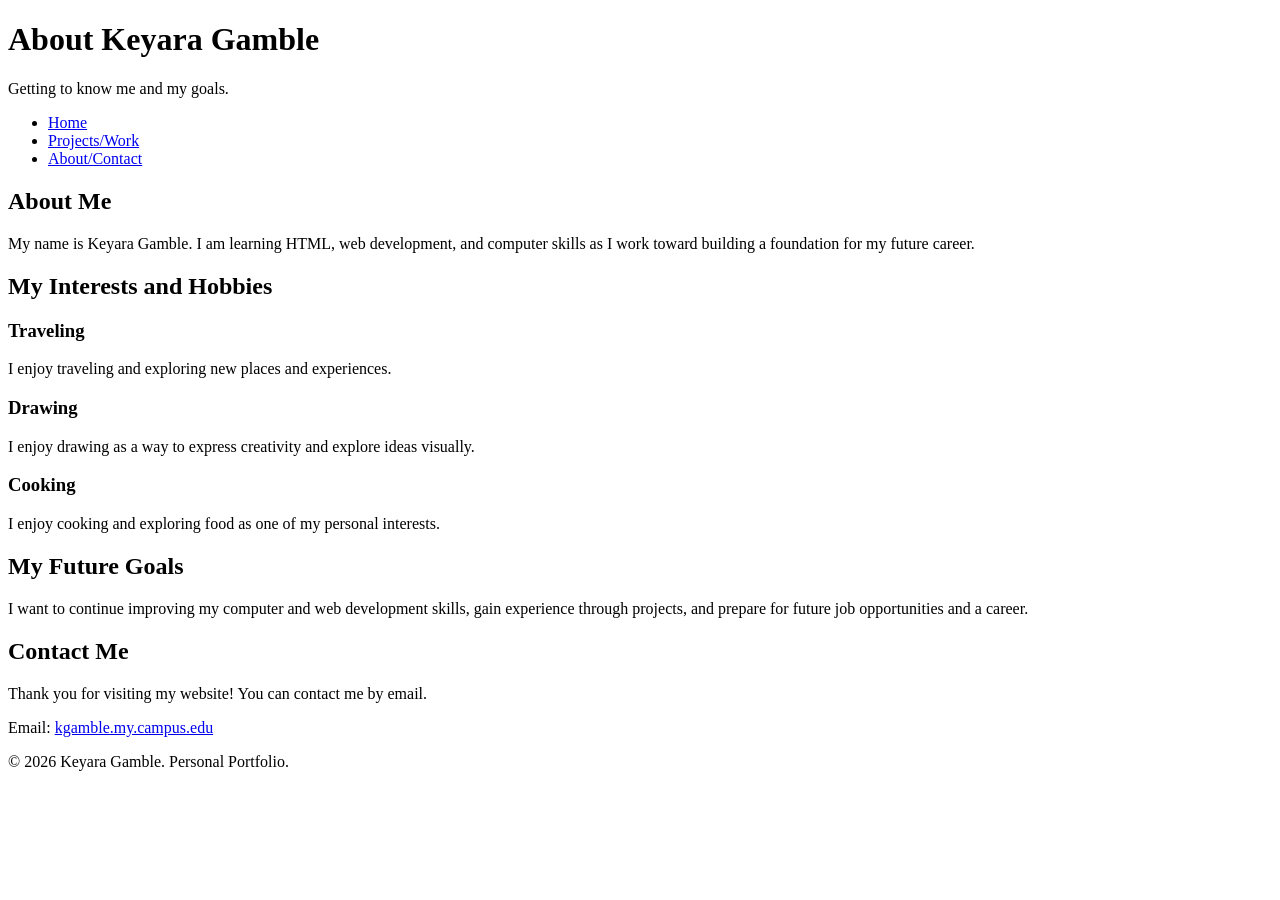
==== about.html @ 783340d3 "Add files via upload" ====
<!DOCTYPE html>
<html lang="en">
<head>
    <meta charset="UTF-8">
    <meta name="viewport" content="width=device-width, initial-scale=1.0">
    <title>About and Contact | Keyara Gamble</title>
</head>
<body>

    <header>
        <h1>About Keyara Gamble</h1>
        <p>Getting to know me and my goals.</p>
    </header>

    <nav>
        <ul>
            <li><a href="index.html">Home</a></li>
            <li><a href="projects.html">Projects/Work</a></li>
            <li><a href="about.html">About/Contact</a></li>
        </ul>
    </nav>

    <main>
        <section>
            <h2>About Me</h2>
            <p>
                My name is Keyara Gamble. I am learning HTML,
                web development, and computer skills as I work
                toward building a foundation for my future career.
            </p>
        </section>

        <section>
            <h2>My Interests and Hobbies</h2>

            <article>
                <h3>Traveling</h3>
                <p>
                    I enjoy traveling and exploring new places
                    and experiences.
                </p>
            </article>

            <article>
                <h3>Drawing</h3>
                <p>
                    I enjoy drawing as a way to express creativity
                    and explore ideas visually.
                </p>
            </article>

            <article>
                <h3>Cooking</h3>
                <p>
                    I enjoy cooking and exploring food as one of
                    my personal interests.
                </p>
            </article>
        </section>

        <section>
            <h2>My Future Goals</h2>
            <p>
                I want to continue improving my computer and
                web development skills, gain experience through
                projects, and prepare for future job opportunities
                and a career.
            </p>
        </section>

        <section>
            <h2>Contact Me</h2>
    <p>
        Thank you for visiting my website!
        You can contact me by email.
    </p>
    <p>
        Email:
        <a href="mailto:kgamble.my.campus.edu">
            kgamble.my.campus.edu
        </a>
    </p>
        </section>
    </main>

    <footer>
        <p>&copy; 2026 Keyara Gamble. Personal Portfolio.</p>
    </footer>

</body>
</html>
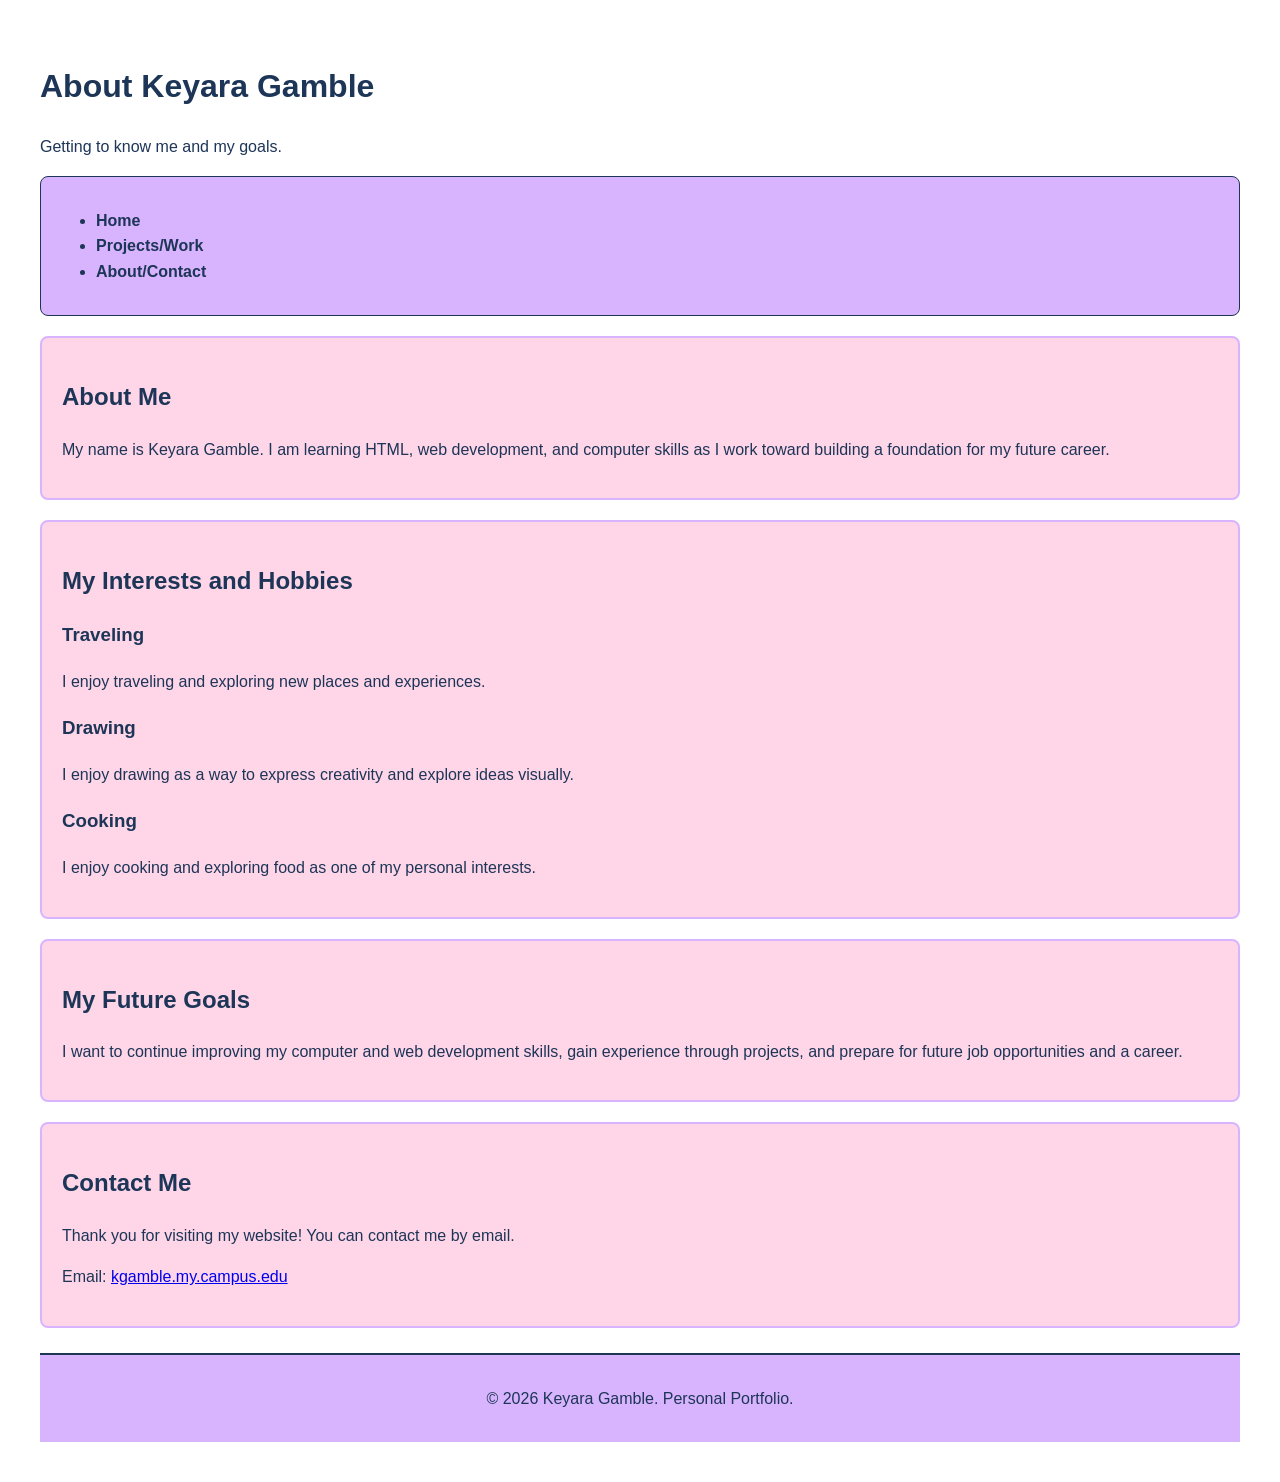
==== commit 2c384aa5: "Add files via upload" ====
--- a/about.html
+++ b/about.html
@@ -4,6 +4,7 @@
     <meta charset="UTF-8">
     <meta name="viewport" content="width=device-width, initial-scale=1.0">
     <title>About and Contact | Keyara Gamble</title>
+<link rel="stylesheet" href="style.css">
 </head>
 <body>
 
--- a/style.css
+++ b/style.css
@@ -0,0 +1,123 @@
+/* Color palette from your wireframe */
+:root {
+    --lavender: #D8B4FE;
+    --light-pink: #FFD6E8;
+    --mint-green: #D1F2D6;
+    --light-blue: #D6E8FF;
+    --dark-blue: #1D3557;
+    --white: #FFFFFF;
+}
+
+/* Type selector: overall page styling */
+body {
+    font-family: Arial, Helvetica, sans-serif;
+    background-color: var(--white);
+    color: var(--dark-blue);
+    margin: 20px;
+    padding: 20px;
+    line-height: 1.6;
+}
+
+/* ID selector: main heading */
+#main-title {
+    color: var(--dark-blue);
+    background-color: var(--lavender);
+    text-align: center;
+    padding: 20px;
+    margin: 20px 0;
+    border: 2px solid var(--dark-blue);
+    border-radius: 8px;
+}
+
+/* Class selector: introduction section */
+.intro {
+    background-color: var(--light-blue);
+    padding: 20px;
+    margin: 20px 0;
+    border: 2px solid var(--lavender);
+    border-radius: 8px;
+}
+
+/* Navigation styling */
+nav {
+    background-color: var(--lavender);
+    padding: 15px;
+    margin-bottom: 20px;
+    border: 1px solid var(--dark-blue);
+    border-radius: 8px;
+}
+
+nav a {
+    color: var(--dark-blue);
+    text-decoration: none;
+    font-weight: bold;
+    margin-right: 20px;
+}
+
+nav a:hover {
+    color: #7041A6;
+    text-decoration: underline;
+}
+
+/* Section styling */
+section {
+    background-color: var(--light-pink);
+    padding: 20px;
+    margin: 20px 0;
+    border: 2px solid var(--lavender);
+    border-radius: 8px;
+}
+
+/* Project cards */
+.project {
+    background-color: var(--mint-green);
+    padding: 18px;
+    margin: 15px 0;
+    border: 2px solid #8ABF98;
+    border-radius: 8px;
+}
+
+/* Interest cards */
+.interest {
+    background-color: var(--light-blue);
+    padding: 15px;
+    margin: 10px;
+    border: 1px solid #A7C7F5;
+    border-radius: 10px;
+}
+
+/* Buttons and links */
+.button {
+    display: inline-block;
+    background-color: var(--lavender);
+    color: var(--dark-blue);
+    padding: 10px 18px;
+    margin: 10px 0;
+    border: 2px solid #9B72CF;
+    border-radius: 5px;
+    text-decoration: none;
+    font-weight: bold;
+}
+
+.button:hover {
+    background-color: var(--light-pink);
+}
+
+/* Images */
+img {
+    max-width: 100%;
+    height: auto;
+    border: 2px solid var(--dark-blue);
+    border-radius: 5px;
+    padding: 4px;
+}
+
+/* Footer */
+footer {
+    background-color: var(--lavender);
+    color: var(--dark-blue);
+    text-align: center;
+    padding: 15px;
+    margin-top: 25px;
+    border-top: 2px solid var(--dark-blue);
+}
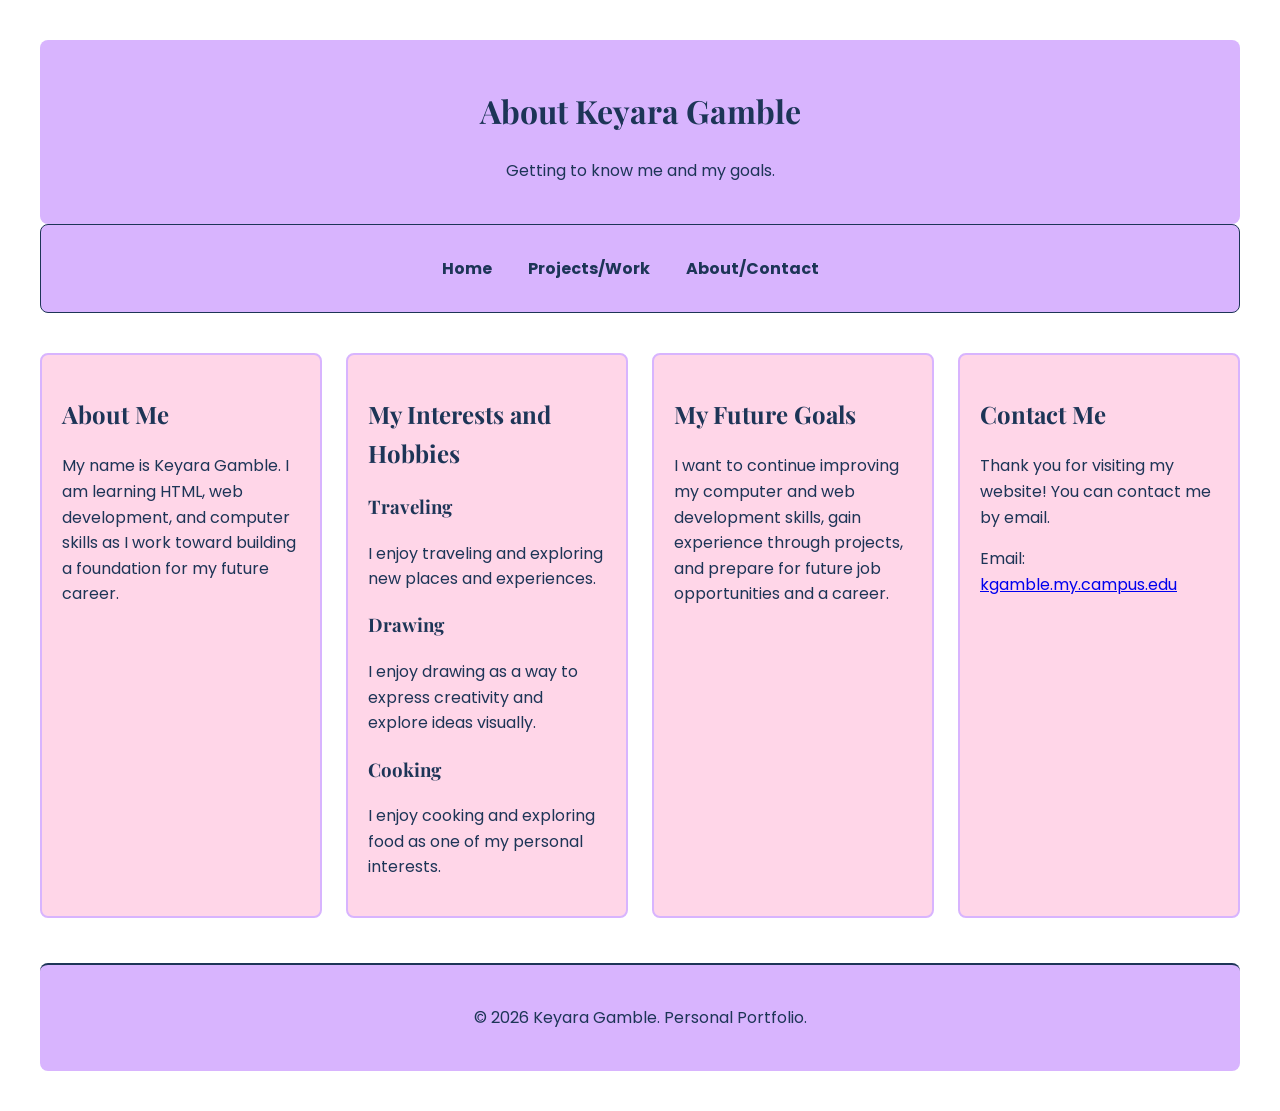
==== commit 9cca8b57: "Add files via upload" ====
--- a/about.html
+++ b/about.html
@@ -3,6 +3,9 @@
 <head>
     <meta charset="UTF-8">
     <meta name="viewport" content="width=device-width, initial-scale=1.0">
+    <link rel="preconnect" href="https://fonts.googleapis.com">
+<link rel="preconnect" href="https://fonts.gstatic.com" crossorigin>
+<link href="https://fonts.googleapis.com/css2?family=Poppins:wght@400;500;600;700&family=Playfair+Display:wght@400;600;700&display=swap" rel="stylesheet">
     <title>About and Contact | Keyara Gamble</title>
 <link rel="stylesheet" href="style.css">
 </head>
--- a/style.css
+++ b/style.css
@@ -121,3 +121,134 @@
     margin-top: 25px;
     border-top: 2px solid var(--dark-blue);
 }
+
+/* =================================
+   RESPONSIVE PORTFOLIO DESIGN
+   ================================= */
+
+/* Consistent sizing and spacing */
+* {
+    box-sizing: border-box;
+}
+
+/* Main page layout using CSS Grid */
+main {
+    display: grid;
+    grid-template-columns: repeat(auto-fit, minmax(280px, 1fr));
+    gap: 24px;
+    max-width: 1200px;
+    margin: 0 auto;
+}
+
+/* Navigation using Flexbox */
+nav ul {
+    display: flex;
+    justify-content: center;
+    align-items: center;
+    flex-wrap: wrap;
+    gap: 16px;
+    list-style: none;
+    padding: 16px;
+    margin: 0;
+}
+
+nav li {
+    margin: 0;
+}
+
+/* Images adjust to screen size */
+img {
+    max-width: 100%;
+    height: auto;
+    display: block;
+    border-radius: 8px;
+}
+
+/* Header and footer */
+header,
+footer {
+    text-align: center;
+    padding: 24px;
+    background-color: var(--lavender);
+    border-radius: 8px;
+}
+
+/* Links and buttons */
+a {
+    transition: color 0.3s ease;
+}
+
+/* =================================
+   TABLET RESPONSIVENESS
+   ================================= */
+
+@media screen and (max-width: 768px) {
+
+    body {
+        margin: 16px;
+        padding: 16px;
+    }
+
+    main {
+        grid-template-columns: 1fr;
+        gap: 16px;
+    }
+
+    nav ul {
+        gap: 12px;
+    }
+
+    header {
+        padding: 16px;
+    }
+}
+
+/* =================================
+   MOBILE RESPONSIVENESS
+   ================================= */
+
+@media screen and (max-width: 320px) {
+
+    body {
+        margin: 8px;
+        padding: 8px;
+        font-size: 15px;
+    }
+
+    h1 {
+        font-size: 24px;
+    }
+
+    h2 {
+        font-size: 20px;
+    }
+
+    nav ul {
+        flex-direction: column;
+        gap: 8px;
+    }
+
+    nav a {
+        display: block;
+        padding: 8px;
+    }
+
+    section {
+        padding: 16px;
+        margin: 16px 0;
+    }
+
+    .project,
+    .interest {
+        padding: 16px;
+        margin: 8px 0;
+    }
+}
+body {
+    font-family: 'Poppins', sans-serif;
+}
+
+h1, h2, h3 {
+    font-family: 'Playfair Display', serif;
+}
+
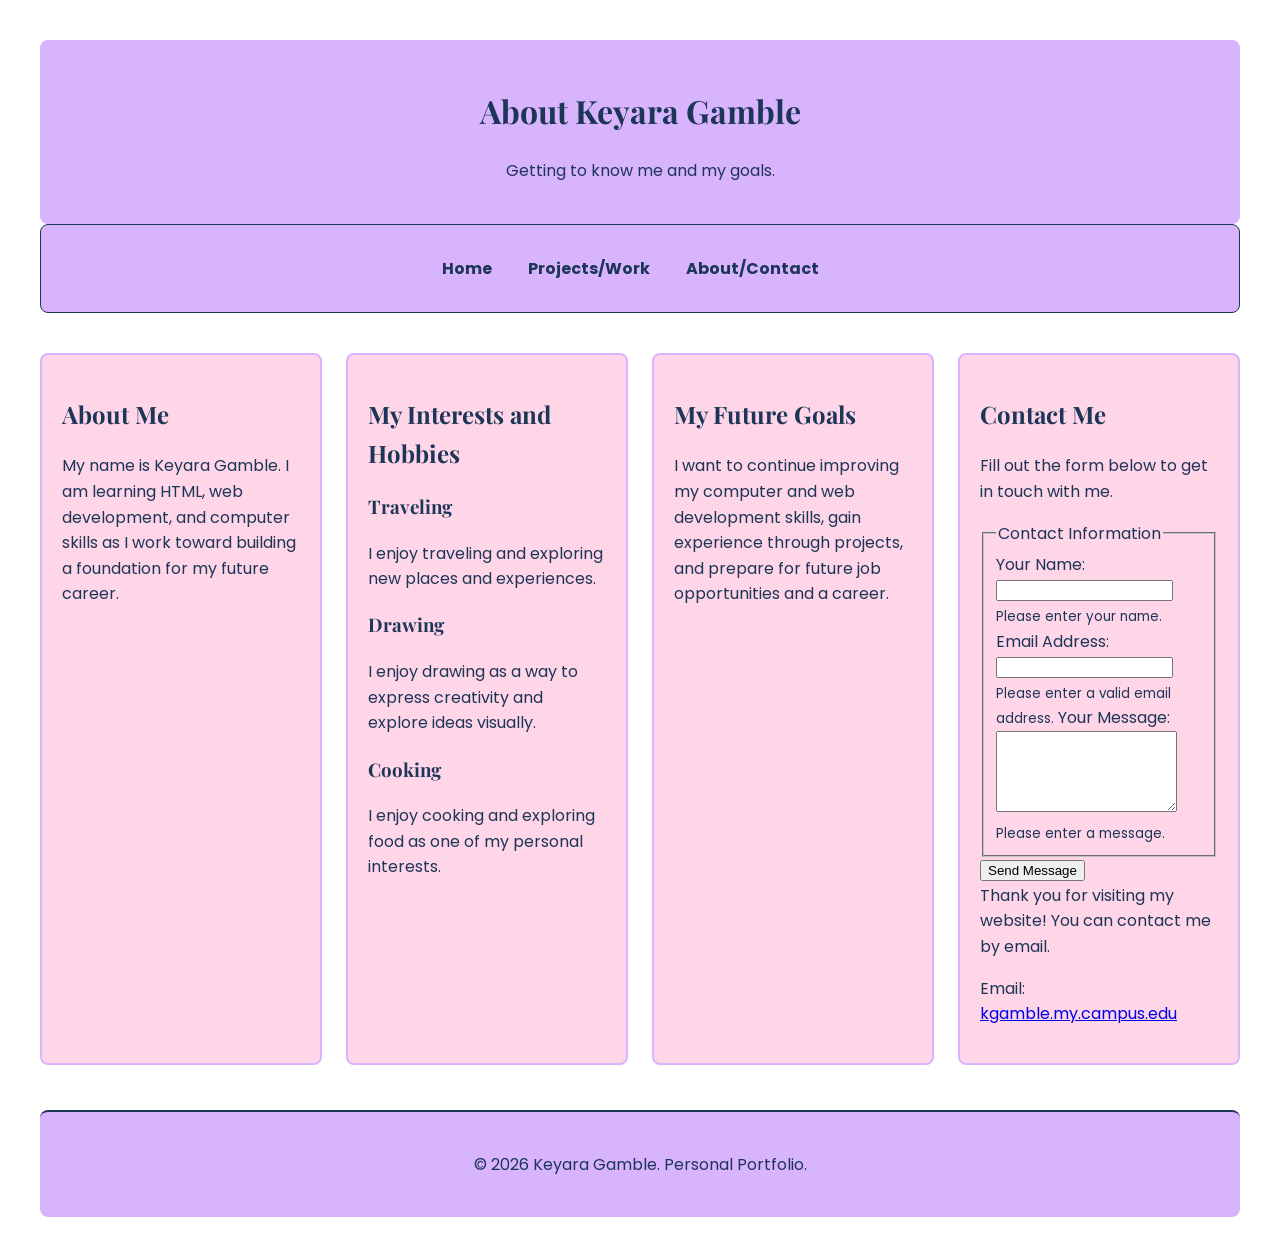
==== commit bbfacf0a: "Add files via upload" ====
--- a/about.html
+++ b/about.html
@@ -73,8 +73,50 @@
         </section>
 
         <section>
-            <h2>Contact Me</h2>
-    <p>
+<h2>Contact Me</h2>
+<p>Fill out the form below to get in touch with me.</p>
+
+<form action="#" method="post">
+
+    <fieldset>
+        <legend>Contact Information</legend>
+
+        <label for="name">Your Name:</label>
+        <input
+            type="text"
+            id="name"
+            name="name"
+            required
+            aria-describedby="name-error">
+        <small id="name-error" class="error-message">
+            Please enter your name.
+        </small>
+
+        <label for="email">Email Address:</label>
+        <input
+            type="email"
+            id="email"
+            name="email"
+            required
+            aria-describedby="email-error">
+        <small id="email-error" class="error-message">
+            Please enter a valid email address.
+        </small>
+
+        <label for="message">Your Message:</label>
+        <textarea
+            id="message"
+            name="message"
+            rows="5"
+            required
+            aria-describedby="message-error"></textarea>
+        <small id="message-error" class="error-message">
+            Please enter a message.
+        </small>
+    </fieldset>
+    <button type="submit">Send Message</button>
+</form>
+
         Thank you for visiting my website!
         You can contact me by email.
     </p>
--- a/style.css
+++ b/style.css
@@ -252,3 +252,64 @@
     font-family: 'Playfair Display', serif;
 }
 
+/* Homework 2 responsive layout */
+
+* {
+    box-sizing: border-box;
+}
+
+.homework-container {
+    display: grid;
+    grid-template-columns: repeat(3, minmax(0, 1fr));
+    gap: 24px;
+    width: 100%;
+    max-width: 1200px;
+    margin: 24px auto;
+    padding: 16px;
+}
+
+.homework-card {
+    background-color: var(--light-blue);
+    border: 2px solid var(--lavender);
+    border-radius: 12px;
+    padding: 24px;
+    min-width: 0;
+    overflow-wrap: anywhere;
+}
+
+.homework-card h2 {
+    color: var(--dark-blue);
+    font-family: 'Playfair Display', serif;
+}
+
+.homework-card p {
+    line-height: 1.6;
+}
+
+/* Tablet layout: two columns */
+@media screen and (max-width: 768px) {
+    .homework-container {
+        grid-template-columns: repeat(2, minmax(0, 1fr));
+        gap: 16px;
+    }
+}
+
+/* Mobile layout: one column */
+@media screen and (max-width: 480px) {
+    .homework-container {
+        grid-template-columns: 1fr;
+        padding: 8px;
+        gap: 16px;
+    }
+
+    .homework-card {
+        padding: 16px;
+    }
+}
+
+html,
+body {
+    max-width: 100%;
+    overflow-x: hidden;
+}
+
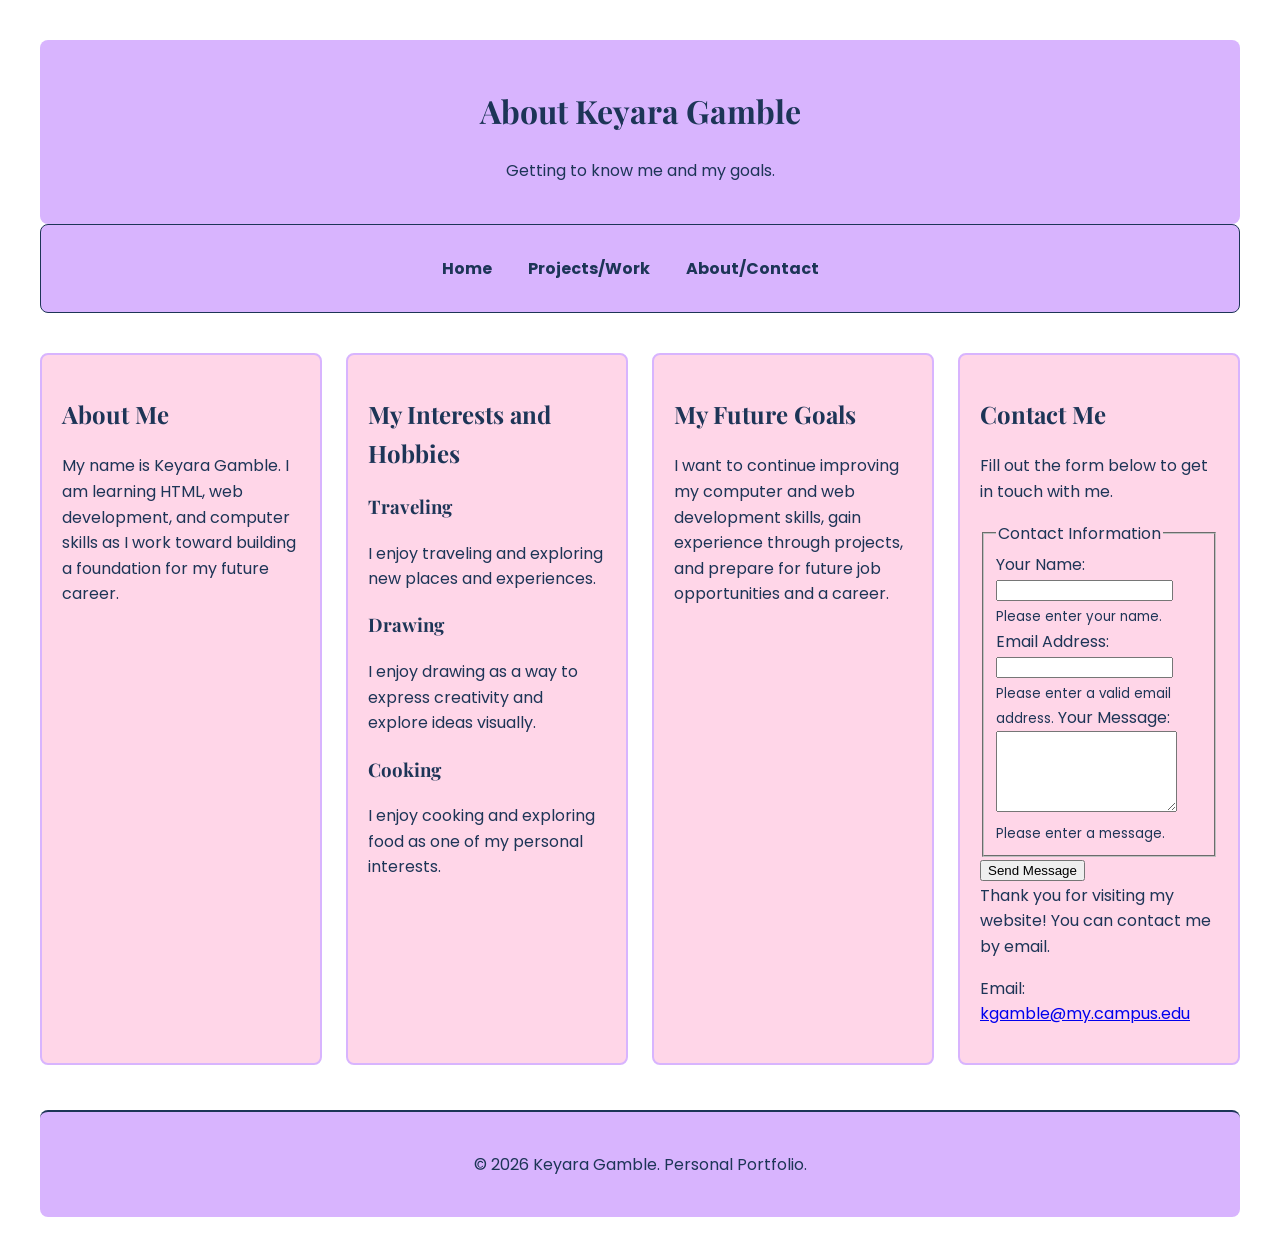
==== commit 7c187ebf: "Fix HTML encoding issues in about.html" ====
--- a/about.html
+++ b/about.html
@@ -122,8 +122,8 @@
     </p>
     <p>
         Email:
-        <a href="mailto:kgamble.my.campus.edu">
-            kgamble.my.campus.edu
+        <a href="mailto:kgamble@my.campus.edu">
+            kgamble@my.campus.edu
         </a>
     </p>
         </section>
